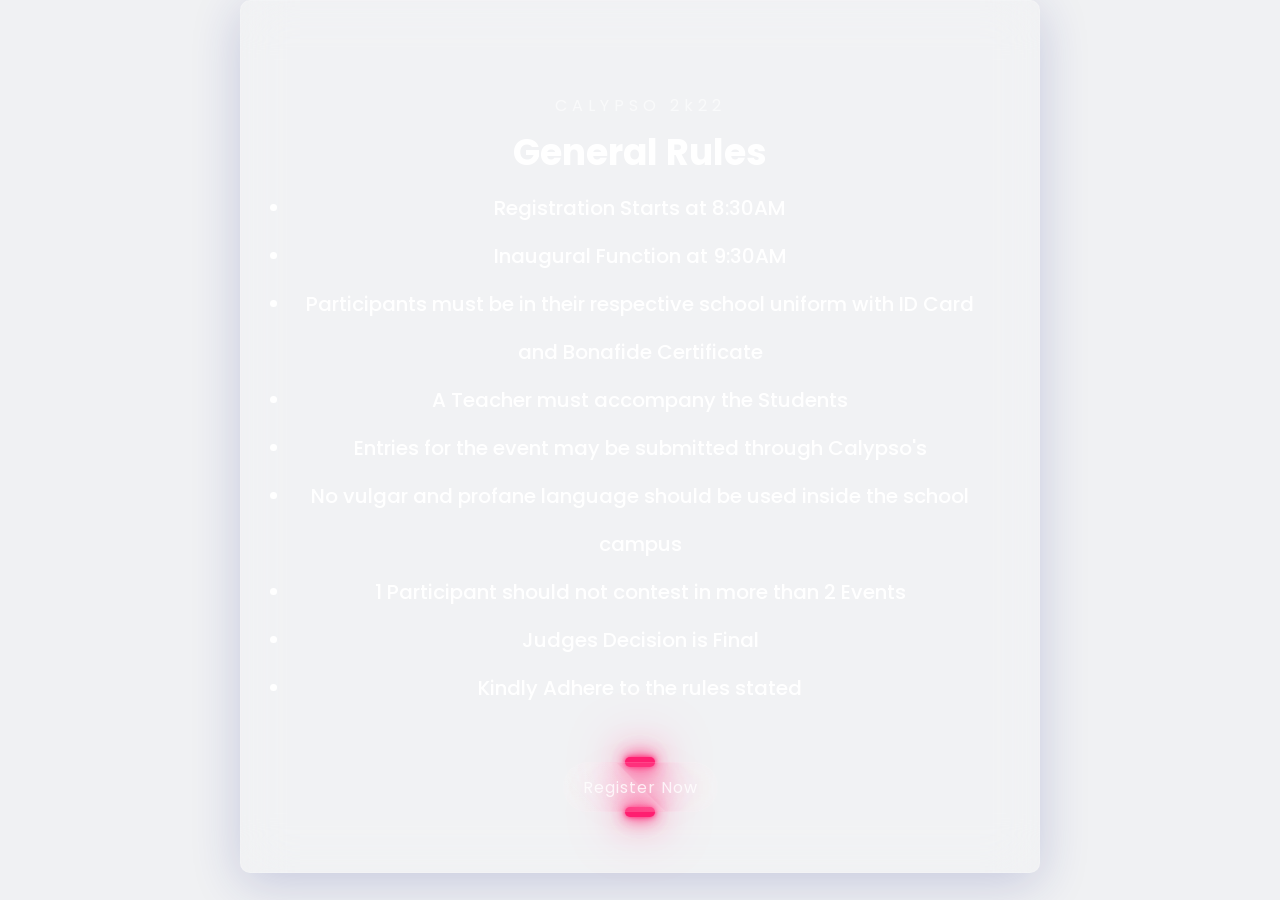
==== index.html @ 89612adc "Rename gen_rules.html to index.html" ====
<!DOCTYPE html>
<html lang="en">
  <head>
    <meta charset="utf-8">
    <link rel="stylesheet" href="gen_rules.css" />
    <title>Calypso 2k22 - General Rules</title>
  </head>
  <body>
    <link rel="preconnect" href="https://fonts.gstatic.com">
    <link href="https://fonts.googleapis.com/css2?family=Poppins:wght@400;700&display=swap" rel="stylesheet">
    
    <div class="glassbox">
        <h3>CALYPSO 2k22</h3>
        <h1>General Rules</h1>
        <ul>
          <h2><li>Registration Starts at 8:30AM</li></h2>
          <h2><li>Inaugural Function at 9:30AM</li></h2>
          <h2><li>Participants must be in their respective school uniform with ID Card and Bonafide Certificate</li></h2>
          <h2><li>A Teacher must accompany the Students</li></h2>
          <h2><li>Entries for the event may be submitted through Calypso's <a href="https://2k22.calypsomcchss.in" Website></a></li></h2>
          <h2><li>No vulgar and profane language should be used inside the school campus</li></h2>
          <h2><li>1 Participant should not contest in more than 2 Events</li></h2>
          <h2><li>Judges Decision is Final</li></h2>
          <h2><li>Kindly Adhere to the rules stated</li></h2>
          <br/>
        </ul> 
        <div class="container">
          <div class="btn"><a href="https://2k22.calypsomcchss.in/cards/cards.html" target="_blank">Register Now</a></div>
        </div>
    </div>
  </body>
</html>
---- gen_rules.css ----
*
{
  margin: 0;
  padding: 0;
  box-sizing: border-box;
  font-family: 'Poppins', sans-serif;
}

.container
{
  width: 100%;
  height: 60px;
  display: flex;
  flex-wrap: wrap;
  justify-content: space-around;
}
.container .btn
{
  position: relative;
  width: 155px;
  height: 50px;
  margin: 25px;
}
.container .btn a
{
  position: absolute;
  top: 0;
  Left: 0;
  width: 100%;
  height: 100%;
  display: flex;
  justify-content: center;
  align-items: center;
  background: rgb(255, 255, 255, 0.05);
  box-shadow: 0 15px 25px rgb(0,0,0,0,2);
  border-top: 1px solid rgba(255, 255, 255, 0.1);
  border-bottom: 1px solid rgba(255, 255, 255, 0.1);
  border-radius: 30px;
  color: #ffffffc9;
  z-index: 1;
  font-weight: 400;
  letter-spacing: 1px;
  text-decoration: none;
  overflow: hidden;
  transition: 0.5s;
  backdrop-filter: blur(15px)
}
.container .btn:hover a
{
  letter-spacing: 3px;
}
.container .btn a::before
{
  content: '';
  position: absolute;
  top: 0;
  Left: 0;
  width: 50%;
  height: 100%;
  background: linear-gradient(to left, rgba(255,255,255,0.15), transparent);
  transform: skewX(45deg) translateX(0);
  transition: 0.5s;
}
.container .btn:hover a::before
{
  transform: skewX(45deg) translateX(200%); 
}
.container .btn::before
{
  content: '';
  position: absolute;
  left: 50%;
  transform: translateX(-50%);
  bottom: -5px;
  width: 30px;
  height: 10px;
  background: #F00;
  border-radius: 10px;
  transition: 0.5s;
}
.container .btn:hover::before
{
  bottom: 0;
  height: 50%;
  width: 80%;
  border-radius: 30px;
  transition-delay: 0.5s;  
}
.container .btn::after
{
  content: '';
  position: absolute;
  left: 50%;
  transform: translateX(-50%);
  top: -5px;
  width: 30px;
  height: 10px;
  background: #F00;
  border-radius: 10px;
  transition: 0.5s;
}
.container .btn:hover::after
{
  top: 0;
  height: 50%;
  width: 80%;
  border-radius: 30px;
  transition-delay: 0.5s;  
}
.container .btn:nth-child(1)::before,
.container .btn:nth-child(1)::after
{
  background: #ff1f71;
  box-shadow: 0 0 5px #ff1f71,
  0 0 15px #ff1f71,
  0 0 30px #ff1f71,
  0 0 60px #ff1f71;
}
.container .btn:nth-child(2)::before,
.container .btn:nth-child(2)::after
{
  background: #2bd2ff;
  box-shadow: 0 0 5px #2bd2ff,
  0 0 15px #2bd2ff,
  0 0 30px #2bd2ff,
  0 0 60px #2bd2ff;
}
.container .btn:nth-child(3)::before,
.container .btn:nth-child(3)::after
{
  background: #1eff45;
  box-shadow: 0 0 5px #1eff45,
  0 0 15px #1eff45,
  0 0 30px #1eff45,
  0 0 60px #1eff45;
}
/*
Button end 
*/
body {
    margin: 0;
    padding: 0 30px;
    display: flex;
    flex-direction: column;
    justify-content: center;
    align-items: center;
    height: 100%;
    background: #f0f1f3;
    background-image: url("bg.jpg");
    background-size: cover;
    background-repeat: no-repeat;
    background-position: center;
}

.glassbox {
    box-sizing: border-box;
    padding: 75px 50px;
    width: 100%;
    max-width: 800px;
      background: rgba( 255, 255, 255, 0.10 );
  box-shadow: 0px 10px 50px 0 rgb(31 38 135 / 20%);
  /* CHANGE THIS TO CHANGE THE BLUR AMOUNT */
  backdrop-filter: blur( 25.0px );
  -webkit-backdrop-filter: blur( 25.0px );
  border-radius: 10px;
  border: 1px solid rgb(255 255 255 / 15%);
       text-align: center;
  }
  
  
  h1 {
      font-size: 36px;
      line-height: 3.9rem;
      color: rgb(255, 255, 255);
      font-family: 'Poppins', sans-serif;
      font-weight: 700;
  }
  
  h2 {
      font-size: 20px;
      line-height: 2.4em;
      color: rgb(255, 255, 255);
      font-family: 'Poppins', sans-serif;
      font-weight: 500;
  }
  
  h3 {
      font-size: 16px;
      line-height: 3.8em;
      color: #ffffff94;
      font-family: 'Poppins', sans-serif;
      font-weight: 400;
      letter-spacing: 5px;
      margin-bottom: -15px;
  }
  
  a, a:visited, a:hover {
      color: #fff;
      text-decoration: none;
  }
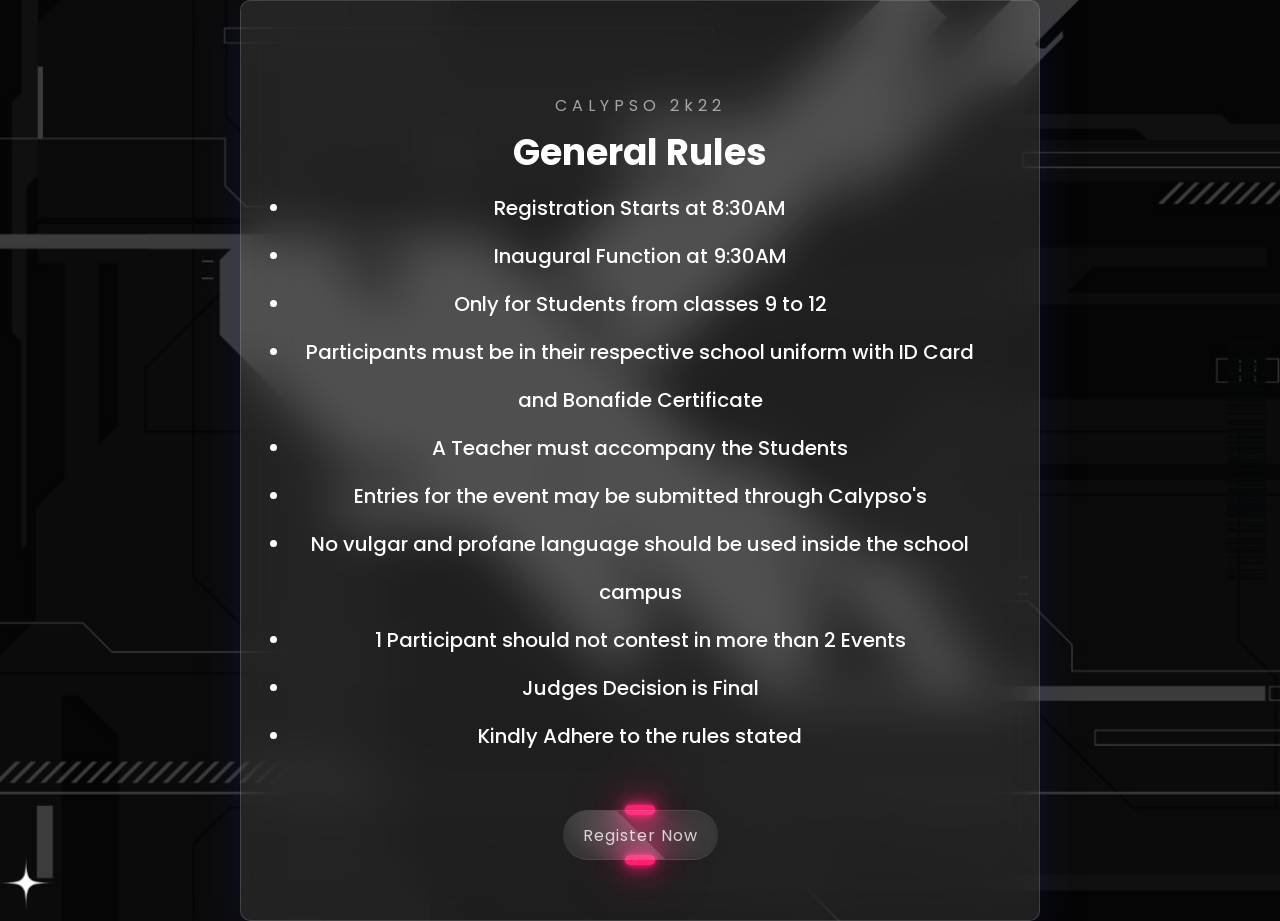
==== commit 2f5e0b0a: "Update index.html" ====
--- a/index.html
+++ b/index.html
@@ -15,6 +15,7 @@
         <ul>
           <h2><li>Registration Starts at 8:30AM</li></h2>
           <h2><li>Inaugural Function at 9:30AM</li></h2>
+          <h2><li>Only for Students from classes 9 to 12</li></h2>
           <h2><li>Participants must be in their respective school uniform with ID Card and Bonafide Certificate</li></h2>
           <h2><li>A Teacher must accompany the Students</li></h2>
           <h2><li>Entries for the event may be submitted through Calypso's <a href="https://2k22.calypsomcchss.in" Website></a></li></h2>
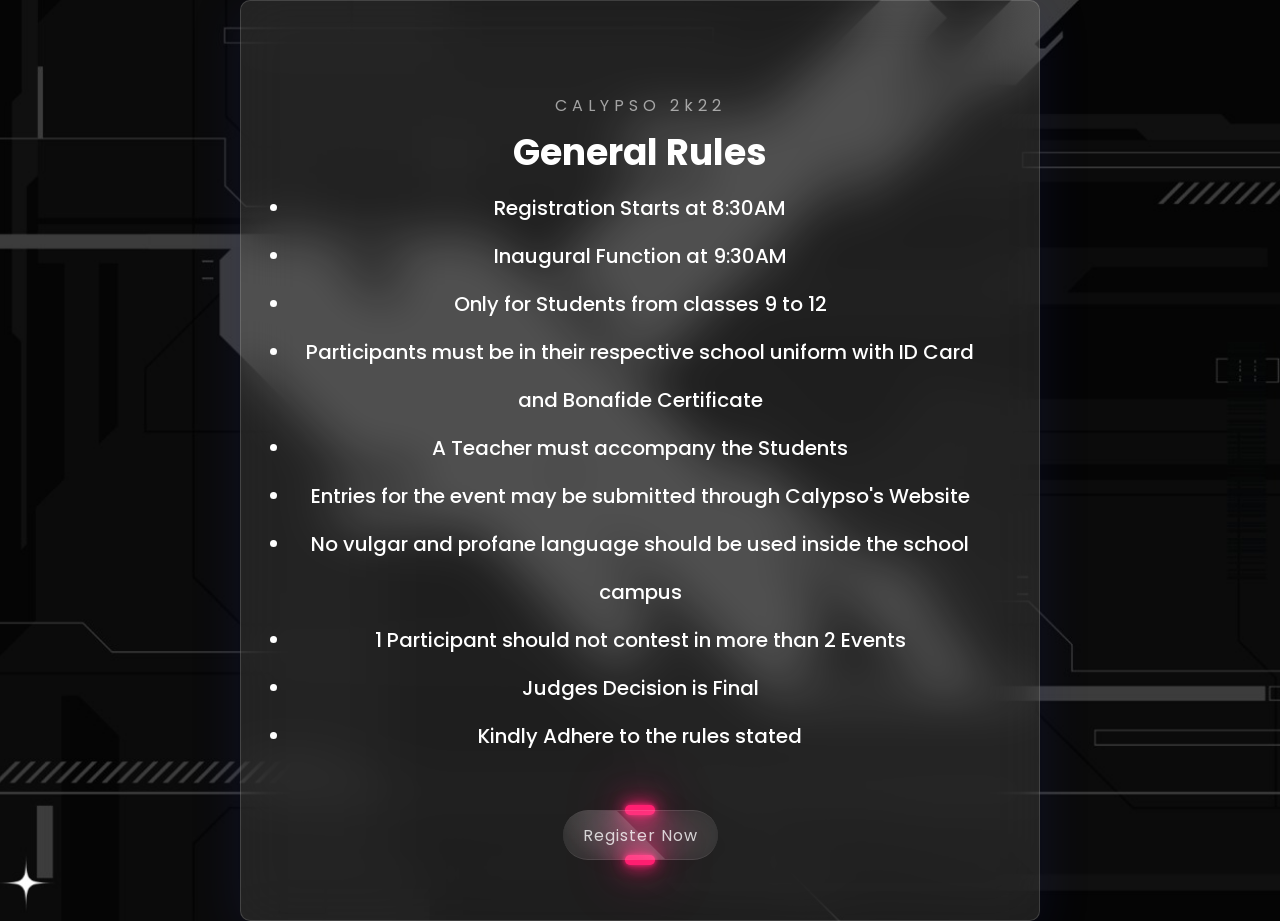
==== commit 1f0cf45a: "Update index.html" ====
--- a/index.html
+++ b/index.html
@@ -18,7 +18,7 @@
           <h2><li>Only for Students from classes 9 to 12</li></h2>
           <h2><li>Participants must be in their respective school uniform with ID Card and Bonafide Certificate</li></h2>
           <h2><li>A Teacher must accompany the Students</li></h2>
-          <h2><li>Entries for the event may be submitted through Calypso's <a href="https://2k22.calypsomcchss.in" Website></a></li></h2>
+          <h2><li>Entries for the event may be submitted through Calypso's Website</li></h2>
           <h2><li>No vulgar and profane language should be used inside the school campus</li></h2>
           <h2><li>1 Participant should not contest in more than 2 Events</li></h2>
           <h2><li>Judges Decision is Final</li></h2>
